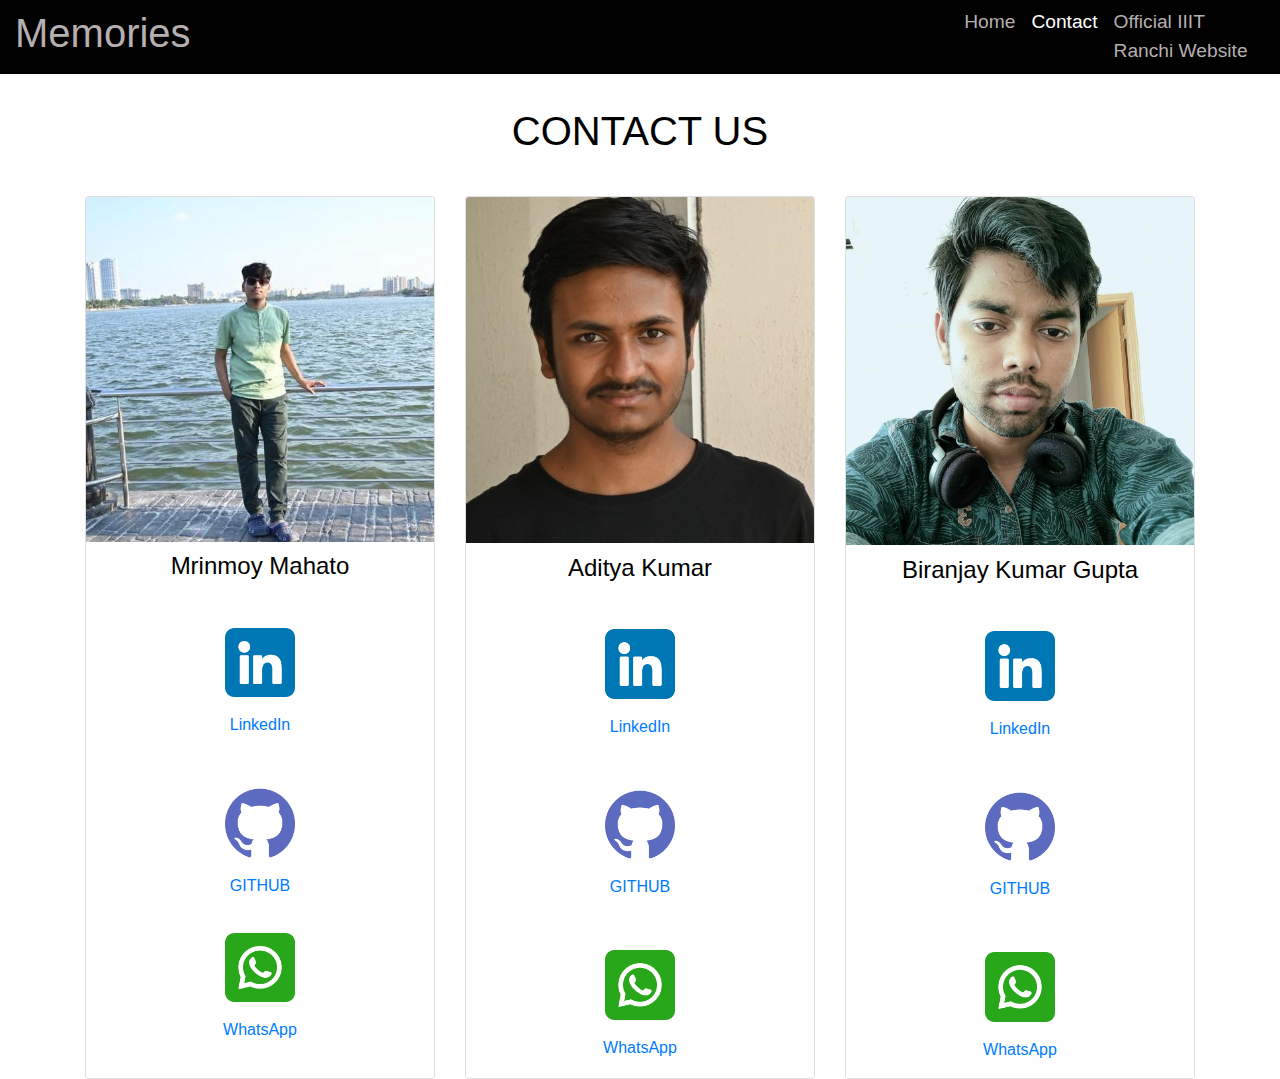
==== Contact.html @ 014c2844 "Rename contact.html to Contact.html" ====
<!doctype html>
<html lang="en">

<head>
    <meta charset="utf-8">
    <meta name="viewport" content="width=device-width, initial-scale=1">
    <title>Memories</title>
    <link href="https://cdn.jsdelivr.net/npm/bootstrap@5.2.0-beta1/dist/css/bootstrap.min.css" rel="stylesheet"
        integrity="sha384-0evHe/X+R7YkIZDRvuzKMRqM+OrBnVFBL6DOitfPri4tjfHxaWutUpFmBp4vmVor" crossorigin="anonymous">
    <link rel="stylesheet" href="https://maxcdn.bootstrapcdn.com/bootstrap/4.0.0/css/bootstrap.min.css"
        integrity="sha384-Gn5384xqQ1aoWXA+058RXPxPg6fy4IWvTNh0E263XmFcJlSAwiGgFAW/dAiS6JXm" crossorigin="anonymous">

    <link rel="stylesheet" href="https://use.fontawesome.com/releases/v5.4.1/css/all.css"
        integrity="sha384-5sAR7xN1Nv6T6+dT2mhtzEpVJvfS3NScPQTrOxhwjIuvcA67KV2R5Jz6kr4abQsz" crossorigin="anonymous">
    <link rel="stylesheet" href="style.css">

</head>

<body class="black_abt">

    <nav class="navbar navbar-expand-lg bg-light">
        <div class="container-fluid">
            <a class="navbar-brand" href="index.html" style="padding-right: 56%;">
                <h1>
                    Memories
                </h1>
            </a>
            <button class="navbar-toggler" type="button" data-bs-toggle="collapse" data-bs-target="#navbarNav"
                aria-controls="navbarNav" aria-expanded="false" aria-label="Toggle navigation">
                <span class="navbar-toggler-icon"></span>
            </button>
            <div class="collapse navbar-collapse" id="navbarNav">
                <ul class="navbar-nav">
                    <li class="nav-item">
                        <a class="nav-link active" aria-current="page" href="index.html">
                            Home
                        </a>
                    </li>
                    <li class="nav-item">
                        <a class="nav-link" style="color: white;" href="contact.html">Contact</a>
                    </li>
                    <li class="nav-item">
                        <a class="nav-link" href="https://iiitranchi.ac.in/ " target="_blank">Official IIIT Ranchi
                            Website</a>
                    </li>
                </ul>
            </div>
        </div>

    </nav>
    <header class="main_abt">
        <div class="container">
            <h1 class="header">
                CONTACT US
            </h1>
        </div>
    </header>
    <div class="container">
        <div class="card-deck">
            <div class="card">
                <img class="card-img-top" src="images/mrinmoy.jpg" alt="Card image cap">
                <div class="card-block">
                    <h4 class="card-title">Mrinmoy Mahato</h4>
                    <p class="card-text">
                        <a target="_blank" href="https://www.linkedin.com/in/mrinmoy-mahato-360280229/">
                            <img class="sm_icon" src="icons/linkedin.png">
                            <div class="icons">
                                LinkedIn
                            </div>
                        </a>
                    </p>
                    <p class="card-text">
                        <a target="_blank" href="https://github.com/lusifer021">
                            <img class="sm_icon" src="icons/github.png">
                            <div class="icons">
                                GITHUB
                            </div>
                        </a>
                    <p class="card-text">
                        <a target="_blank" href="https://wa.me/918759974693">
                            <img class="sm_icon" src="icons/whatsapp.png">
                            <div class="icons">
                                WhatsApp
                            </div>
                        </a>

                    </p>
                    </p>
                </div>
            </div>

            <div class="card">
                <img class="card-img-top" src="images/aditya1.jpg">
                <div class="card-block">
                    <h4 class="card-title">Aditya Kumar</h4>
                    <p class="card-text">
                        <a target="_blank" href="https://www.linkedin.com/in/aditya-kumar-239021228/">
                            <img class="sm_icon" src="icons/linkedin.png">
                            <div class="icons">
                                LinkedIn
                            </div>
                        </a>
                    </p>
                    <p class="card-text">
                        <a target="_blank" href="https://github.com/Ad1tyaKumar">
                            <img class="sm_icon" src="icons/github.png">
                            <div class="icons">
                                GITHUB
                            </div>
                        </a>
                    </p>
                    <p class="card-text">
                        <a target="_blank" href="https://wa.me/916202726243">
                            <img class="sm_icon" src="icons/whatsapp.png">
                            <div class="icons">
                                WhatsApp
                            </div>
                        </a>
                    </p>
                </div>
            </div>

            <div class="card">
                <img class="card-img-top" src="images/biranjay.jpg">
                <div class="card-block">
                    <h4 class="card-title">Biranjay Kumar Gupta</h4>
                    <p class="card-text">
                        <a target="_blank" href="https://www.linkedin.com/in/biranjay-kumar-gupta-74941323b/">
                            <img class="sm_icon" src="icons/linkedin.png">
                            <div class="icons">
                                LinkedIn
                            </div>
                        </a>
                    </p>
                    <p class="card-text">
                        <a target="_blank" href="https://github.com/narutobheem">
                            <img class="sm_icon" src="icons/github.png">
                            <div class="icons">
                                GITHUB
                            </div>
                        </a>
                    </p>
                    <p class="card-text">
                        <a target="_blank" href="https://wa.me/9187890 82373">
                            <img class="sm_icon" src="icons/whatsapp.png">
                            <div class="icons">
                                WhatsApp
                            </div>
                        </a>
                    </p>
                </div>
            </div>
        </div>
    </div>

</body>

</html>
---- style.css ----
.nav-link {
    padding-left: 20cm;
    padding-right: 20cm;
}

#clg {
    height: 50%;
    opacity: 0.3;
}

.img {
    width: 100%;
}

.nav {
    height: 100%;
    font-size: none;
    background-color: white;
    justify-content: center;
    font-family: "SF Pro Display","SF Pro Icons","Helvetica Neue","Helvetica","Arial",sans-serif;
    cursor: pointer;
}
/* .nav a:hover{
    color: black;
    background-color: white;
} */
.main{
    text-align: center;
    color: rgb(239, 233, 233);
    font-family: "SF Pro Display","SF Pro Icons","Helvetica Neue","Helvetica","Arial",sans-serif;
    padding-top: 3%;
    padding-bottom: 3%;
}

.bg-light{
    padding-top: 0%;
    padding-bottom: 0%;
    padding-left: 0%;
    padding-right: 0%;

}
.navbar-expand-lg .navbar-nav .nav-link{
    color:rgb(182, 175, 175);
}
.navbar-expand-lg .navbar-nav .nav-link:hover{
    color: white;
}
.navigation{
    color:white;
    text-decoration: none;
    margin-bottom: 30%;
}
.navbar-brand:hover{
    color: white;
}
.card-body{
    background-color: black;
}
.card-text{
    font-size: larger;
    font-family: "SF Pro Display","SF Pro Icons","Helvetica Neue","Helvetica","Arial",sans-serif;
    color: rgb(220, 214, 214);
    text-align: center;
}
.card-text2{
    padding-bottom: 0.1%;
    text-align: center;
    font-family: "SF Pro Display","SF Pro Icons","Helvetica Neue","Helvetica","Arial",sans-serif;
    color: rgb(220, 214, 214);
}
.navbar-nav{
    font-family: "SF Pro Display","SF Pro Icons","Helvetica Neue","Helvetica","Arial",sans-serif;
    font-size: larger;
    margin-left: 1%;
}
.container-fluid{
    background-color: black;
}
.navbar-brand{
    color: rgb(182, 175, 175);
    font-family: "SF Pro Display","SF Pro Icons","Helvetica Neue","Helvetica","Arial",sans-serif;
    margin-right: 5%;
}
.black{
    background-color: black;
}
.carousel-inner{
    height: 50%;
    width: 50%;
    margin-left: 25%
}
.card-text:last-child {
    padding-bottom: 2%;
    margin-bottom: 0;
}
.main_abt{
    color: black;
    background: white;
    font-family: "SF Pro Display","SF Pro Icons","Helvetica Neue","Helvetica","Arial",sans-serif;
    text-align: center;
}
.names{
    color: black;
    font-size: 200%;
    font-family: "SF Pro Display","SF Pro Icons","Helvetica Neue","Helvetica","Arial",sans-serif;
}
.black_abt{
    background-color: white;
}
.card-block{
    background-color: white;
}
.card-title{
    color: black;
    font-family: "SF Pro Display","SF Pro Icons","Helvetica Neue","Helvetica","Arial",sans-serif;
    text-align: center;
    margin-top: 3%;
}
.sm_icon{
    width: 20%;
    text-align: center;
    padding-top: 10%;
}
.icons{
    text-align: center;
}
.header{
    padding-top: 3%;
    padding-bottom: 3%;
}
.custom-toggler .navbar-toggler-icon {
    background-image: url("data:image/svg+xml;charset=utf8,%3Csvg viewBox='0 0 32 32' xmlns='http://www.w3.org/2000/svg'%3E%3Cpath stroke='rgba(255,102,203, 0.5)' stroke-width='2' stroke-linecap='round' stroke-miterlimit='10' d='M4 8h24M4 16h24M4 24h24'/%3E%3C/svg%3E");
  }
  
  .custom-toggler.navbar-toggler {
    border-color: rgb(255,102,203);
  } 
.contact{
    color:  rgb(239, 233, 233);
    font-family: "SF Pro Display","SF Pro Icons","Helvetica Neue","Helvetica","Arial",sans-serif;
    text-align: center;
    padding-top: 2.5%;
    padding-bottom: 2.5%;
  }
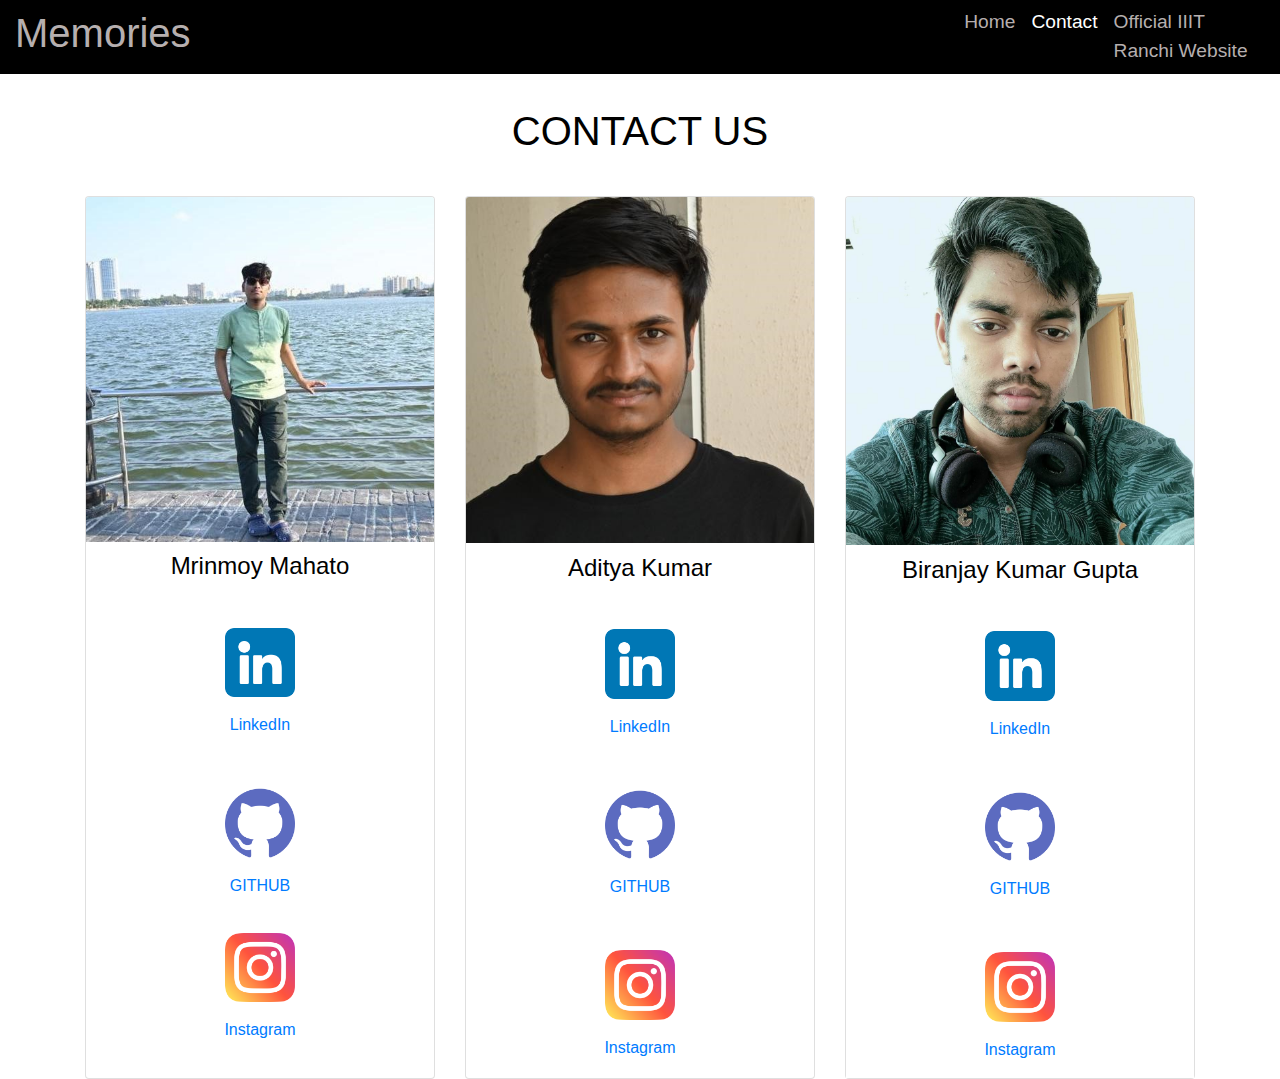
==== commit 45c8fcd4: "final" ====
--- a/Contact.html
+++ b/Contact.html
@@ -17,7 +17,7 @@
 </head>
 
 <body class="black_abt">
-
+    <div class="everything">
     <nav class="navbar navbar-expand-lg bg-light">
         <div class="container-fluid">
             <a class="navbar-brand" href="index.html" style="padding-right: 56%;">
@@ -27,7 +27,7 @@
             </a>
             <button class="navbar-toggler" type="button" data-bs-toggle="collapse" data-bs-target="#navbarNav"
                 aria-controls="navbarNav" aria-expanded="false" aria-label="Toggle navigation">
-                <span class="navbar-toggler-icon"></span>
+                <span class="navbar-toggler-icon"><i class="fas fa-bars" style="color:#fff; font-size:28px;"></i></span>
             </button>
             <div class="collapse navbar-collapse" id="navbarNav">
                 <ul class="navbar-nav">
@@ -77,10 +77,10 @@
                             </div>
                         </a>
                     <p class="card-text">
-                        <a target="_blank" href="https://wa.me/918759974693">
-                            <img class="sm_icon" src="icons/whatsapp.png">
+                        <a target="_blank" href="https://www.instagram.com/lusifer__anonymous/">
+                            <img class="sm_icon" src="icons/instagram.png">
                             <div class="icons">
-                                WhatsApp
+                                Instagram
                             </div>
                         </a>
 
@@ -110,10 +110,10 @@
                         </a>
                     </p>
                     <p class="card-text">
-                        <a target="_blank" href="https://wa.me/916202726243">
-                            <img class="sm_icon" src="icons/whatsapp.png">
+                        <a target="_blank" href="https://www.instagram.com/ad1ty4kumar/">
+                            <img class="sm_icon" src="icons/instagram.png">
                             <div class="icons">
-                                WhatsApp
+                                Instagram
                             </div>
                         </a>
                     </p>
@@ -141,10 +141,10 @@
                         </a>
                     </p>
                     <p class="card-text">
-                        <a target="_blank" href="https://wa.me/9187890 82373">
-                            <img class="sm_icon" src="icons/whatsapp.png">
+                        <a target="_blank" href="https://www.instagram.com/biranjay_kumar_gupta/">
+                            <img class="sm_icon" src="icons/instagram.png">
                             <div class="icons">
-                                WhatsApp
+                                Instagram
                             </div>
                         </a>
                     </p>
@@ -152,7 +152,7 @@
             </div>
         </div>
     </div>
-
+</div>
 </body>
 
 </html>
--- a/style.css
+++ b/style.css
@@ -143,4 +143,16 @@
     text-align: center;
     padding-top: 2.5%;
     padding-bottom: 2.5%;
+  }
+
+  .foot{
+      color: rgb(239, 233, 233);
+      text-align: center;
+      padding-top: 3%;
+      padding-bottom: 3%;
+  }
+
+
+  .everything {
+      overflow-x: hidden;
   }